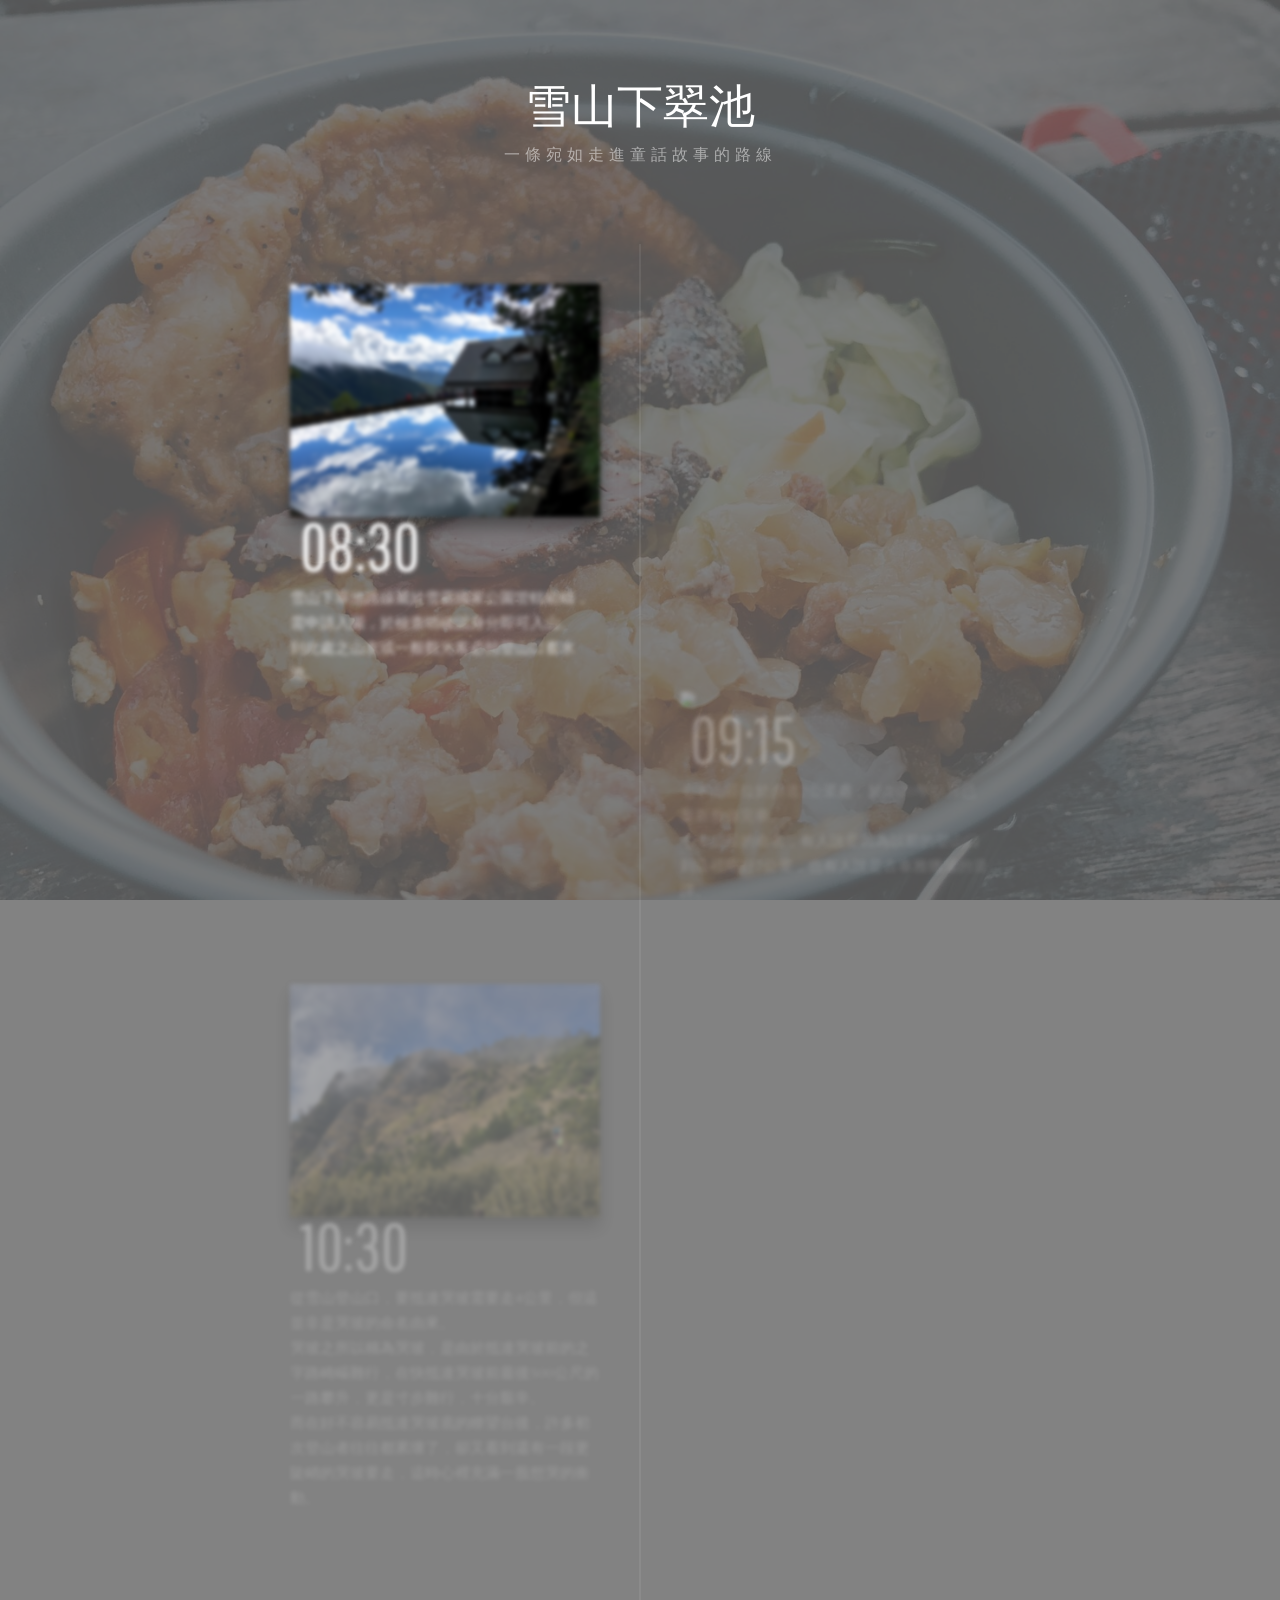
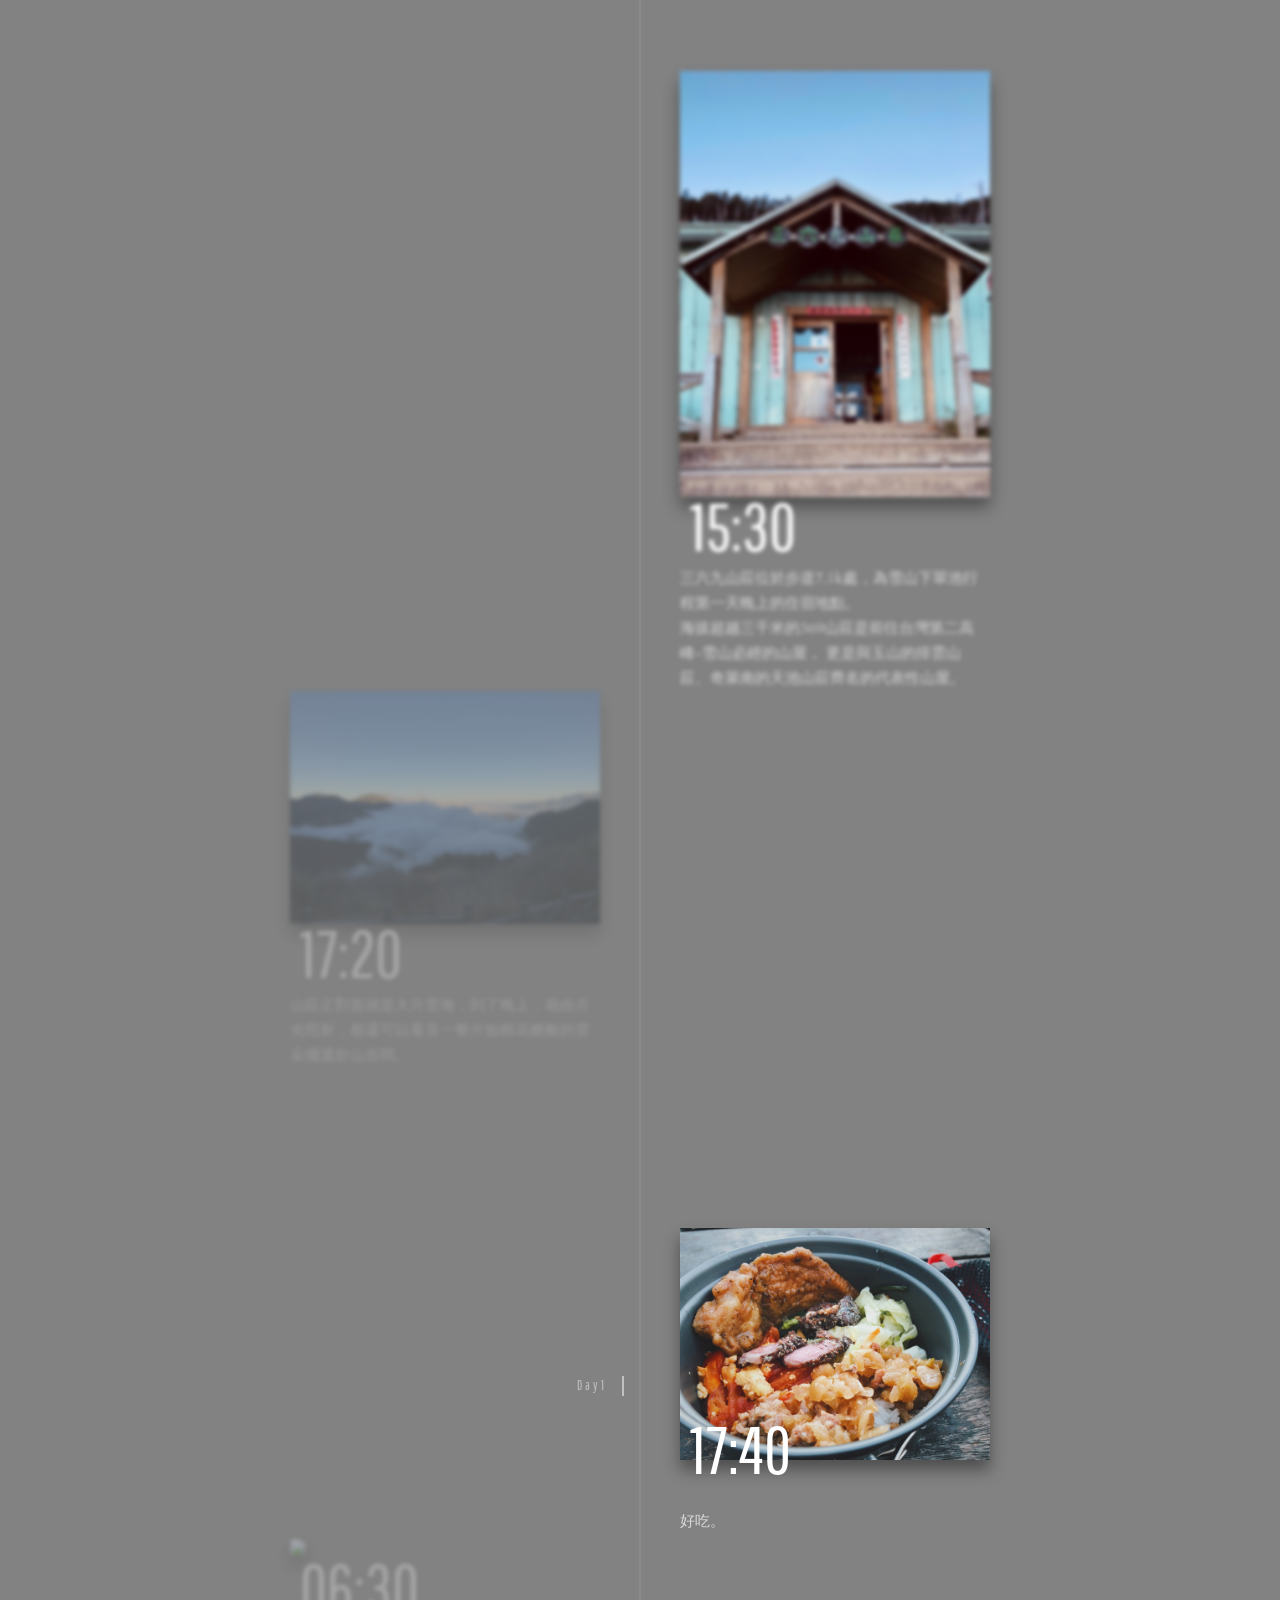
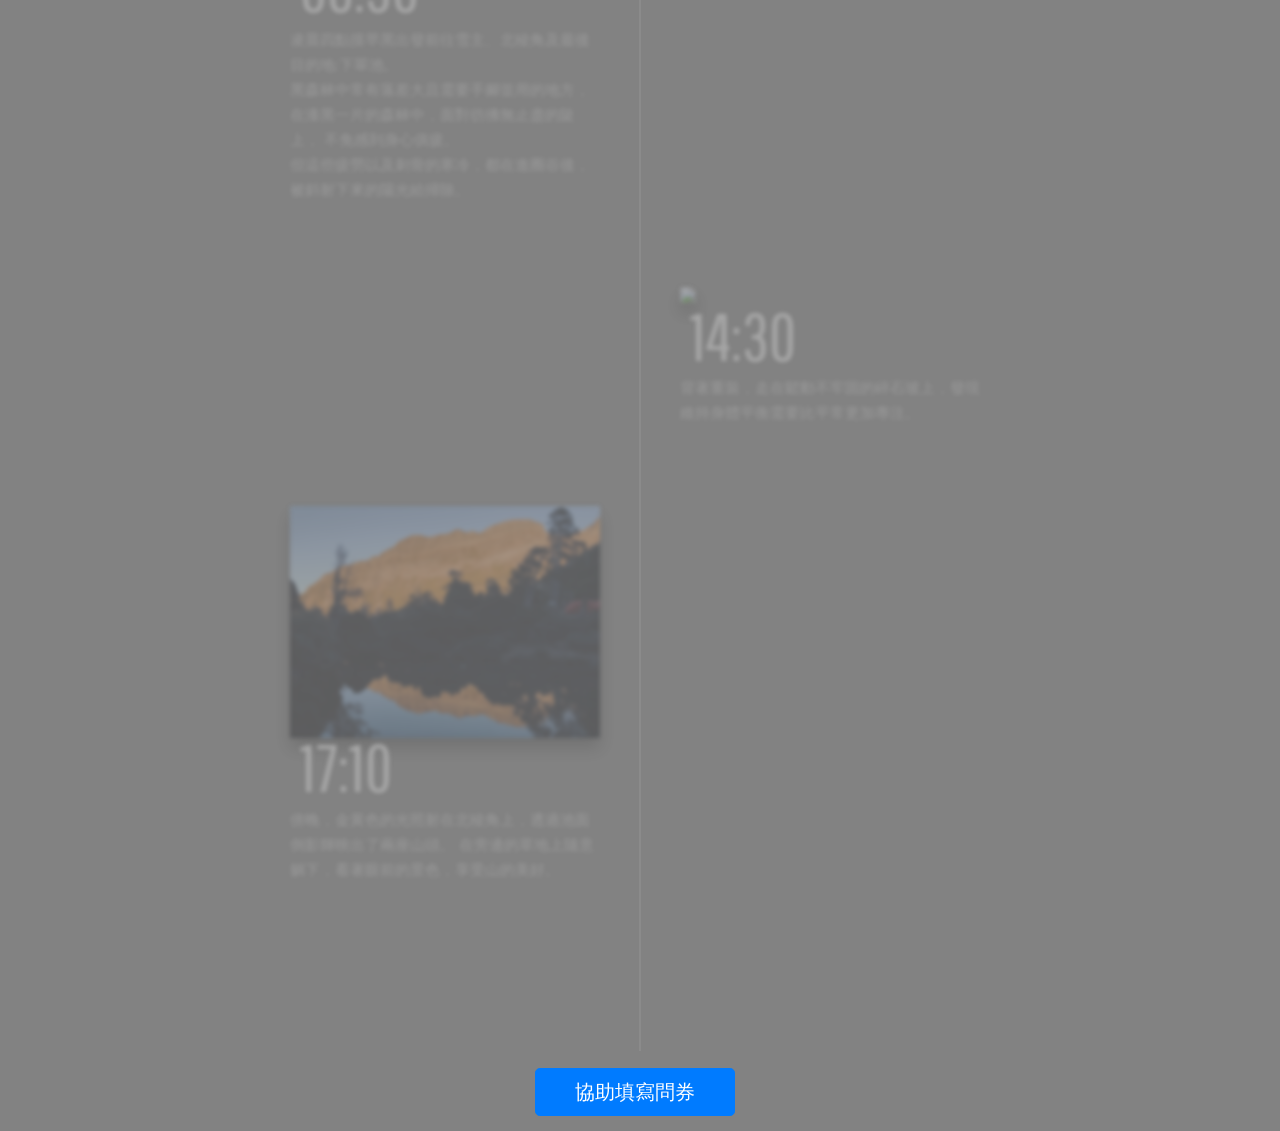
==== xue_mountain/timeline.html @ 910fe9a4 "first commit" ====
<!DOCTYPE html>
<html lang="en">

<head>
    <meta charset="UTF-8">
    <meta http-equiv="X-UA-Compatible" content="IE=edge">
    <meta name="viewport" content="width=device-width, initial-scale=1.0">
    <title>雪山行程記錄</title>
    <link rel="stylesheet" href="./scss/timeline.css">
    <link rel="stylesheet" href="https://cdn.jsdelivr.net/npm/bootstrap@4.6.0/dist/css/bootstrap.min.css">
    <link rel="shortcut icon" href="../問卷設計_v3/1618923704.ico" type="image/x-icon">


</head>

<body>
    <div class="timeline-container" id="timeline-1">
        <div class="timeline-header">
            <h2 class="timeline-header__title">雪山下翠池</h2>
            <h3 class="timeline-header__subtitle">一條宛如走進童話故事的路線</h3>
        </div>
        <div class="timeline">
            <div class="timeline-item" data-text="Day1">
                <div class="timeline__content"><img class="timeline__img" src="./img/1.jpg" />
                    <h2 class="timeline__content-title">08:30</h2>
                    <p class="timeline__content-desc">雪山下翠池路線屬於雪霸國家公園管轄範疇，需申請入園，於檢查哨確認身分即可入山。<br>
                        到此處之山友或一般觀光客必拍登山口蓄水池。</p>
                </div>
            </div>
            <div class="timeline-item" data-text="Day1">
                <div class="timeline__content"><img class="timeline__img" src="./img/2.jpg" />
                    <h2 class="timeline__content-title">09:15</h2>
                    <p class="timeline__content-desc">
                        七卡山莊位於步道2公里處，於2020年11月已重新整修完畢。<br>
                        七卡山莊的命名，有人說是因為以前的登山口到這裡剛好7公里，也有人說是古泰雅獵場的音譯。<br>
                    </p>
                </div>
            </div>
            <div class="timeline-item" data-text="Day1">
                <div class="timeline__content"><img class="timeline__img" src="./img/3.jpg" />
                    <h2 class="timeline__content-title">10:30</h2>
                    <p class="timeline__content-desc">
                        從雪山登山口，要抵達哭坡需要走4公里，但這並非是哭坡的命名由來。<br>
                        哭坡之所以稱為哭坡，是由於抵達哭坡前的之字路崎嶇難行，在快抵達哭坡前最後500公尺的一路攀升，更是寸步難行，十分艱辛。<br>
                        而在好不容易抵達哭坡底的瞭望台後，許多初次登山者往往都累壞了，卻又看到還有一段更陡峭的哭坡要走，這時心裡充滿一股想哭的衝動。
                    </p>
                </div>
            </div>
            <div class="timeline-item" data-text="Day1">
                <div class="timeline__content"><img class="timeline__img" src="./img/4.jpg" />
                    <h2 class="timeline__content-title">15:30</h2>
                    <p class="timeline__content-desc">三六九山莊位於步道7.1k處，為雪山下翠池行程第一天晚上的住宿地點。<br>
                        海拔超越三千米的369山莊是前往台灣第二高峰-雪山必經的山屋，
                        更是與玉山的排雲山莊、奇萊南的天池山莊齊名的代表性山屋。</p>
                </div>
            </div>
            <div class="timeline-item" data-text="Day1">
                <div class="timeline__content"><img class="timeline__img" src="./img/5.jpg" />
                    <h2 class="timeline__content-title">17:20</h2>
                    <p class="timeline__content-desc">
                        山莊正對面就是大片雲海，到了晚上，藉由月光照射，都還可以看見一整片如棉花糖般的雲朵擺盪於山谷間。
                    </p>
                </div>
            </div>
            <div class="timeline-item" data-text="Day1">
                <div class="timeline__content"><img class="timeline__img" src="./img/6.jpg" />
                    <h2 class="timeline__content-title">17:40</h2>
                    <p class="timeline__content-desc">
                        好吃。
                    </p>
                </div>
            </div>
            <div class="timeline-item" data-text="Day2">
                <div class="timeline__content"><img class="timeline__img" src="./img/7.jpg" />
                    <h2 class="timeline__content-title">06:30</h2>
                    <p class="timeline__content-desc">
                        凌晨四點摸早黑出發前往雪主、北稜角及最後目的地:下翠池。<br>
                        黑森林中常有落差大且需要手腳並用的地方，在漆黑一片的森林中，面對彷彿無止盡的陡上，
                        不免感到身心俱疲。<br>
                        但這些疲勞以及刺骨的寒冷，都在進圈谷後，被斜射下來的陽光給掃除。

                    </p>

                </div>
            </div>
            <div class="timeline-item" data-text="Day2">
                <div class="timeline__content"><img class="timeline__img" src="./img/8.jpg" />
                    <h2 class="timeline__content-title">14:30</h2>
                    <p class="timeline__content-desc">
                        背著重裝，走在鬆動不牢固的碎石坡上，發現維持身體平衡需要比平常更加專注。
                    </p>
                </div>
            </div>
            <div class="timeline-item" data-text="Day2">
                <div class="timeline__content"><img class="timeline__img" src="./img/9.jpg" />
                    <h2 class="timeline__content-title">17:10</h2>
                    <p class="timeline__content-desc">傍晚，金黃色的光照射在北稜角上，透過池面倒影輝映出了兩座山頭。
                        在旁邊的草地上隨意躺下，看著眼前的景色，享受山的美好。
                    </p>
                </div>
            </div>

            <button type="button" class="btn btn-lg btn-primary"
                style="width: 200px; position: relative; left: 35%; top: 65px;" style="cursor:pointer;" onclick="location.href=
            '../問卷設計_v3/Questionnaire.html';">協助填寫問券</button>
        </div>
        <script src="./js/jquery-3.6.0.js"></script>
        <script src="./js/timeline.js"></script>
</body>

</html>
---- xue_mountain/scss/timeline.css ----
@import url("https://fonts.googleapis.com/css?family=Cardo|Pathway+Gothic+One");
.timeline {
  display: -webkit-box;
  display: -ms-flexbox;
  display: flex;
  margin: 0 auto;
  -ms-flex-wrap: wrap;
  flex-wrap: wrap;
  -webkit-box-orient: vertical;
  -webkit-box-direction: normal;
  -ms-flex-direction: column;
  flex-direction: column;
  max-width: 700px;
  position: relative;
}

body {
  margin: 0;
  padding: 0;
  display: block;
}

.timeline__content-title {
  font-weight: normal;
  font-size: 66px;
  margin: -10px 0 0 0;
  -webkit-transition: .4s;
  transition: .4s;
  padding: 0 10px;
  -webkit-box-sizing: border-box;
  box-sizing: border-box;
  font-family: "Pathway Gothic One", sans-serif;
  color: #fff;
}

.timeline__content-desc {
  margin: 0;
  font-size: 15px;
  -webkit-box-sizing: border-box;
  box-sizing: border-box;
  color: rgba(255, 255, 255, 0.7);
  font-family: Cardo;
  font-weight: normal;
  line-height: 25px;
}

.timeline:before {
  position: absolute;
  left: 50%;
  width: 2px;
  height: 100%;
  margin-left: -1px;
  content: "";
  background: rgba(255, 255, 255, 0.07);
}

@media only screen and (max-width: 767px) {
  .timeline:before {
    left: 40px;
  }
}

.timeline-item {
  padding: 40px 0;
  opacity: .3;
  -webkit-filter: blur(2px);
  filter: blur(2px);
  -webkit-transition: .5s;
  transition: .5s;
  -webkit-box-sizing: border-box;
  box-sizing: border-box;
  width: calc(50% - 40px);
  display: -webkit-box;
  display: -ms-flexbox;
  display: flex;
  position: relative;
  -webkit-transform: translateY(-80px);
  transform: translateY(-80px);
}

.timeline-item:before {
  content: attr(data-text);
  letter-spacing: 3px;
  width: 100%;
  position: absolute;
  color: rgba(255, 255, 255, 0.5);
  font-size: 13px;
  font-family: "Pathway Gothic One", sans-serif;
  border-left: 2px solid rgba(255, 255, 255, 0.5);
  top: 70%;
  margin-top: -5px;
  padding-left: 15px;
  opacity: 0;
  right: calc(-100% - 56px);
}

.timeline-item:nth-child(even) {
  -ms-flex-item-align: end;
  align-self: flex-end;
}

.timeline-item:nth-child(even):before {
  right: auto;
  text-align: right;
  left: calc(-100% - 56px);
  padding-left: 0;
  border-left: none;
  border-right: 2px solid rgba(255, 255, 255, 0.5);
  padding-right: 15px;
}

.timeline-item--active {
  opacity: 1;
  -webkit-transform: translateY(0);
  transform: translateY(0);
  -webkit-filter: blur(0px);
  filter: blur(0px);
}

.timeline-item--active:before {
  top: 50%;
  -webkit-transition: .3s all .2s;
  transition: .3s all .2s;
  opacity: 1;
}

.timeline-item--active .timeline__content-title {
  margin: -50px 0 20px 0;
}

@media only screen and (max-width: 767px) {
  .timeline-item {
    -ms-flex-item-align: baseline !important;
    align-self: baseline !important;
    width: 100%;
    padding: 0 30px 150px 80px;
  }
  .timeline-item:before {
    left: 10px !important;
    padding: 0 !important;
    top: 50px;
    text-align: center !important;
    width: 60px;
    border: none !important;
  }
  .timeline-item:last-child {
    padding-bottom: 40px;
  }
}

.timeline__img {
  max-width: 100%;
  -webkit-box-shadow: 0 10px 15px rgba(0, 0, 0, 0.4);
  box-shadow: 0 10px 15px rgba(0, 0, 0, 0.4);
}

.timeline-container {
  width: 100%;
  position: relative;
  padding: 80px 0;
  -webkit-transition: .3s ease 0s;
  transition: .3s ease 0s;
  background-attachment: fixed;
  background-size: cover;
}

.timeline-container:before {
  position: absolute;
  left: 0;
  top: 0;
  width: 100%;
  height: 100%;
  background: rgba(99, 99, 99, 0.8);
  content: "";
}

.timeline-header {
  width: 100%;
  text-align: center;
  margin-bottom: 80px;
  position: relative;
}

.timeline-header__title {
  color: #fff;
  font-size: 46px;
  font-family: Cardo;
  font-weight: normal;
  margin: 0;
}

.timeline-header__subtitle {
  color: rgba(255, 255, 255, 0.5);
  font-family: "Pathway Gothic One", sans-serif;
  font-size: 16px;
  letter-spacing: 5px;
  margin: 10px 0 0 0;
  font-weight: normal;
}

.demo-footer {
  padding: 60px 0;
  text-align: center;
}

.demo-footer a {
  color: #999;
  display: inline-block;
  font-family: Cardo;
}

/*# sourceMappingURL=timeline.css.map */
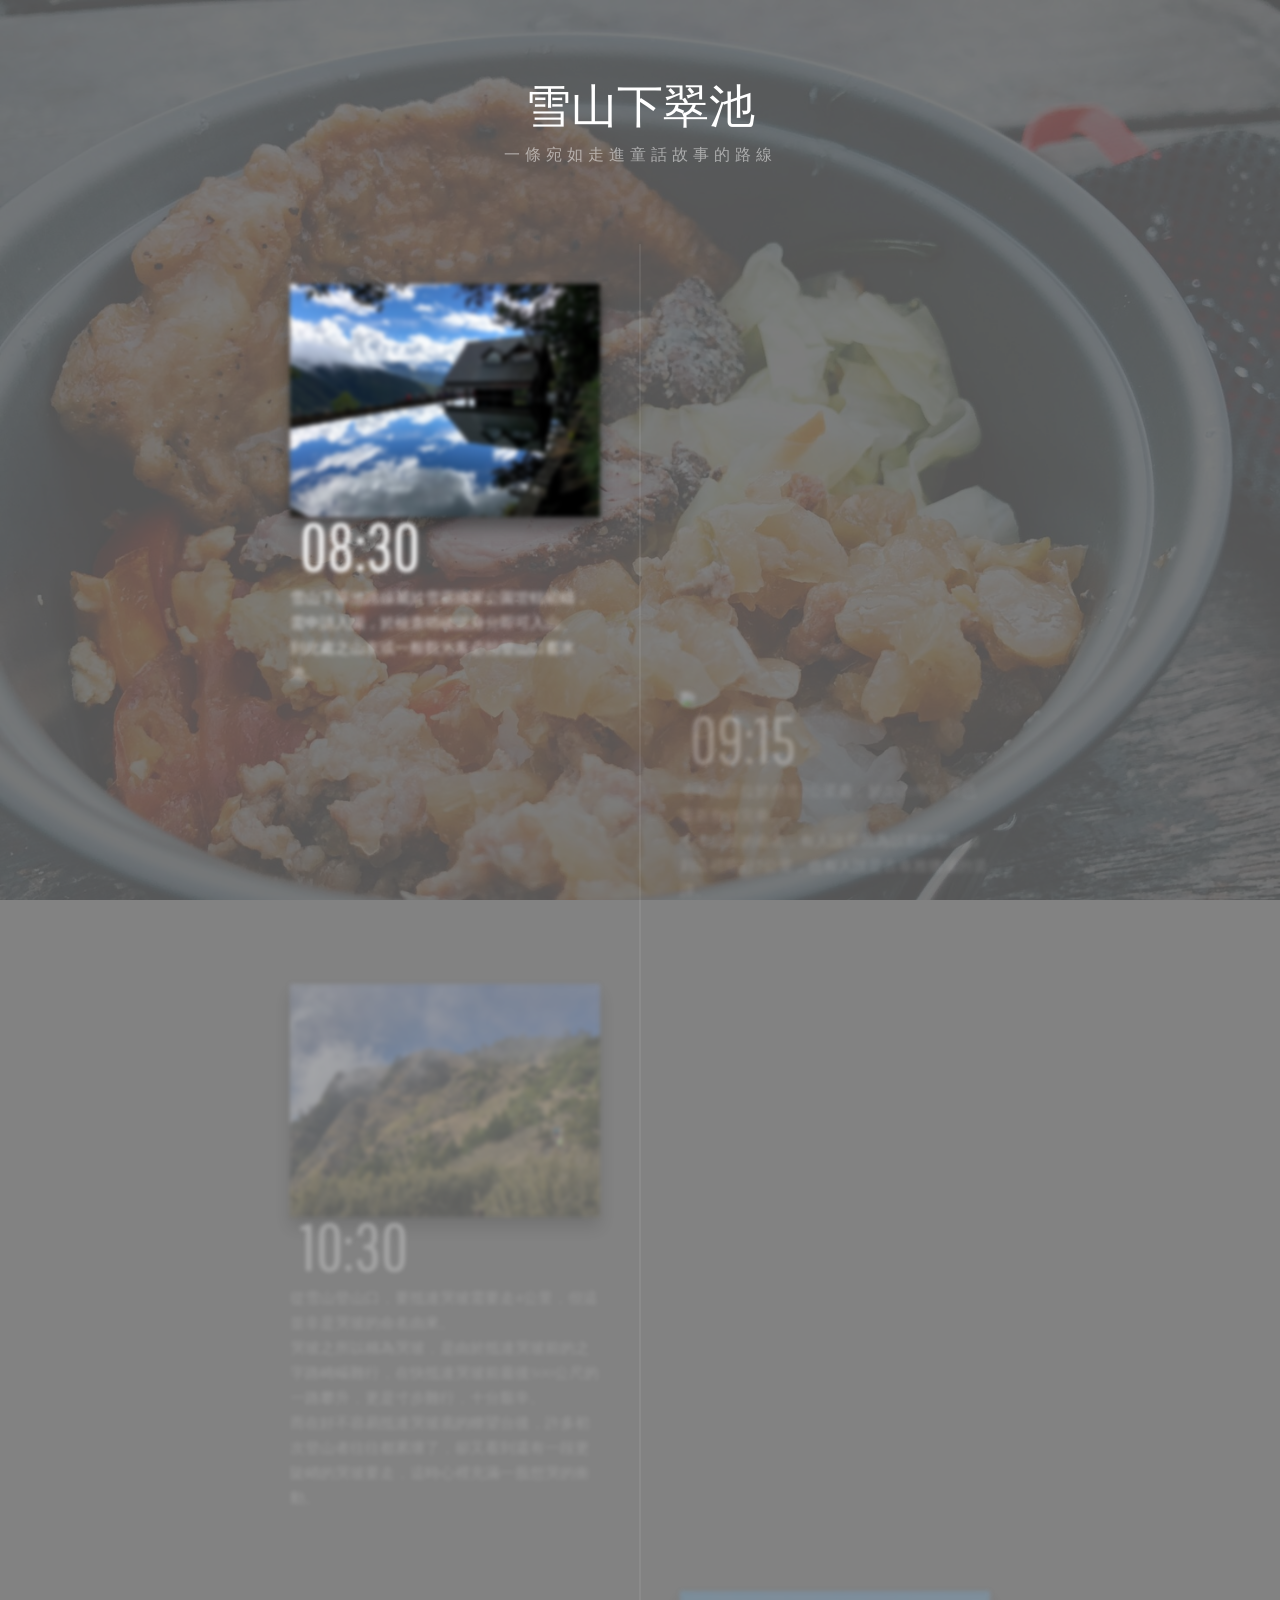
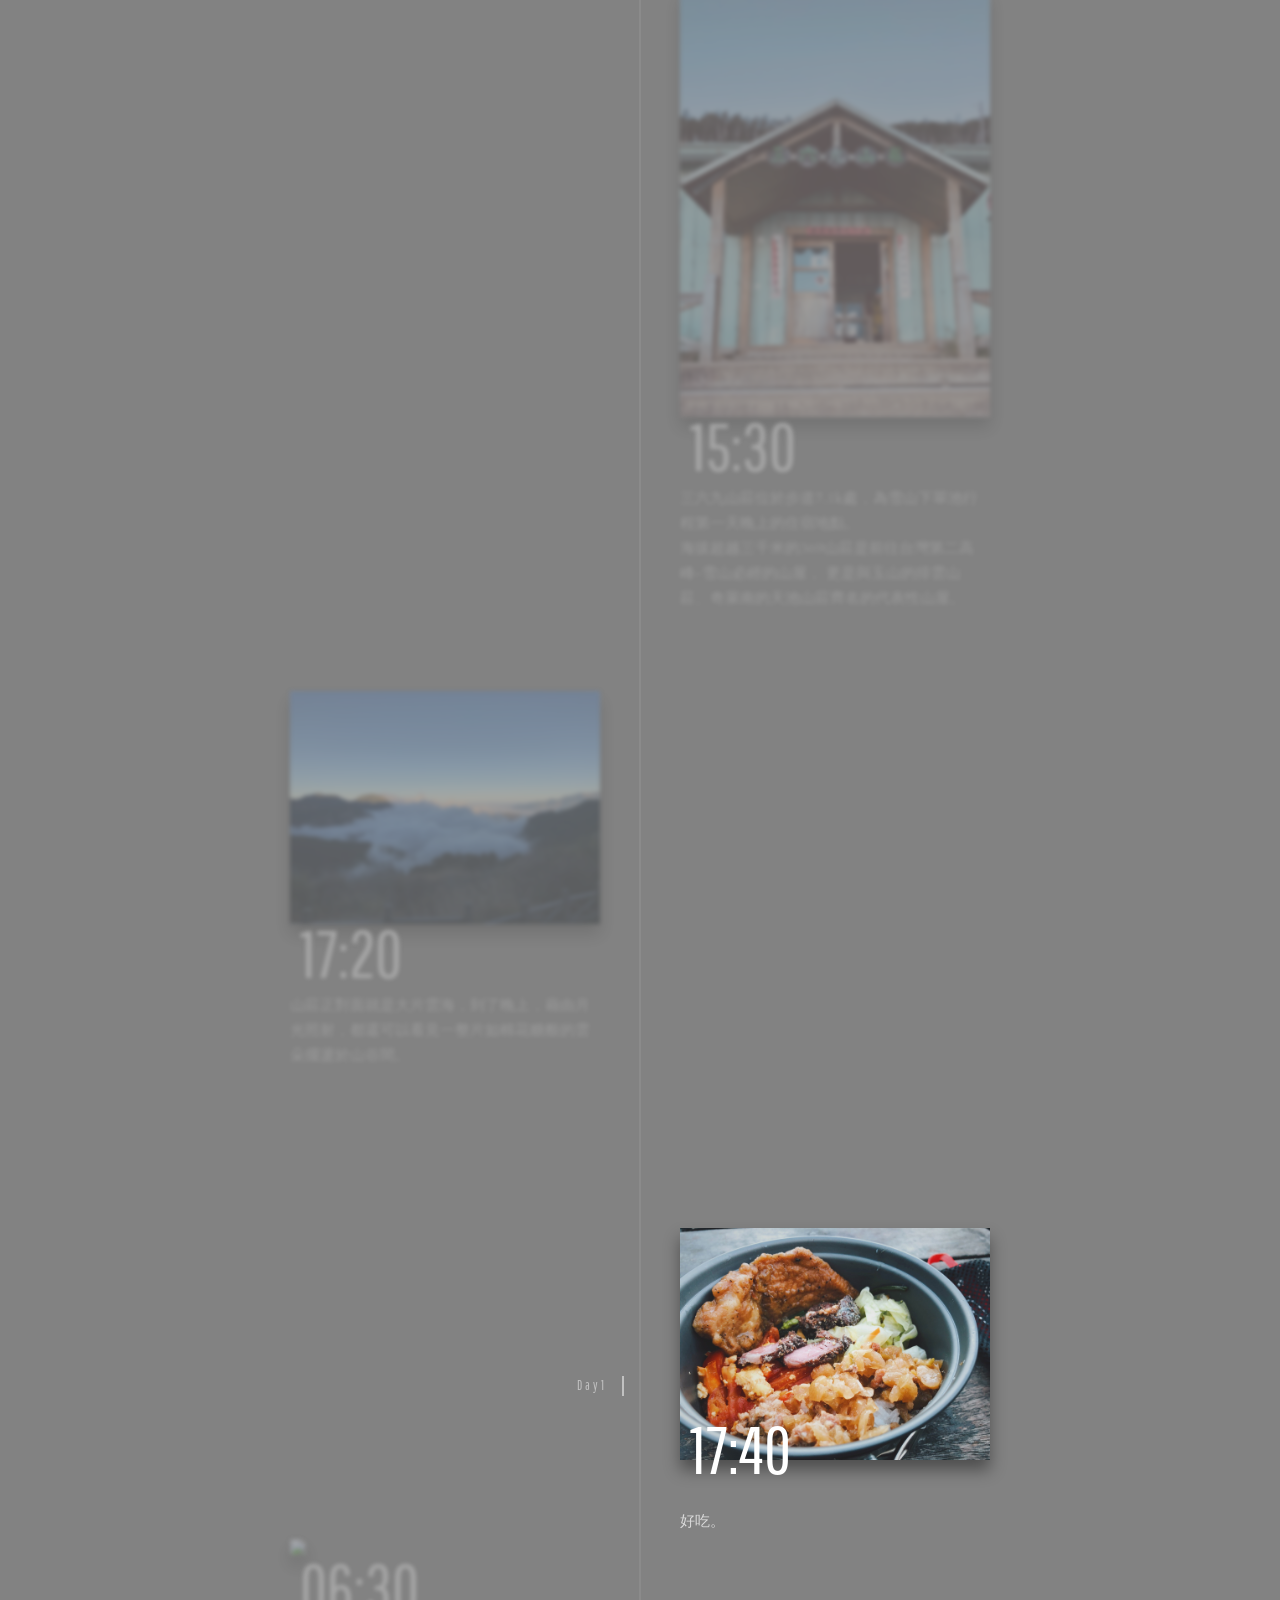
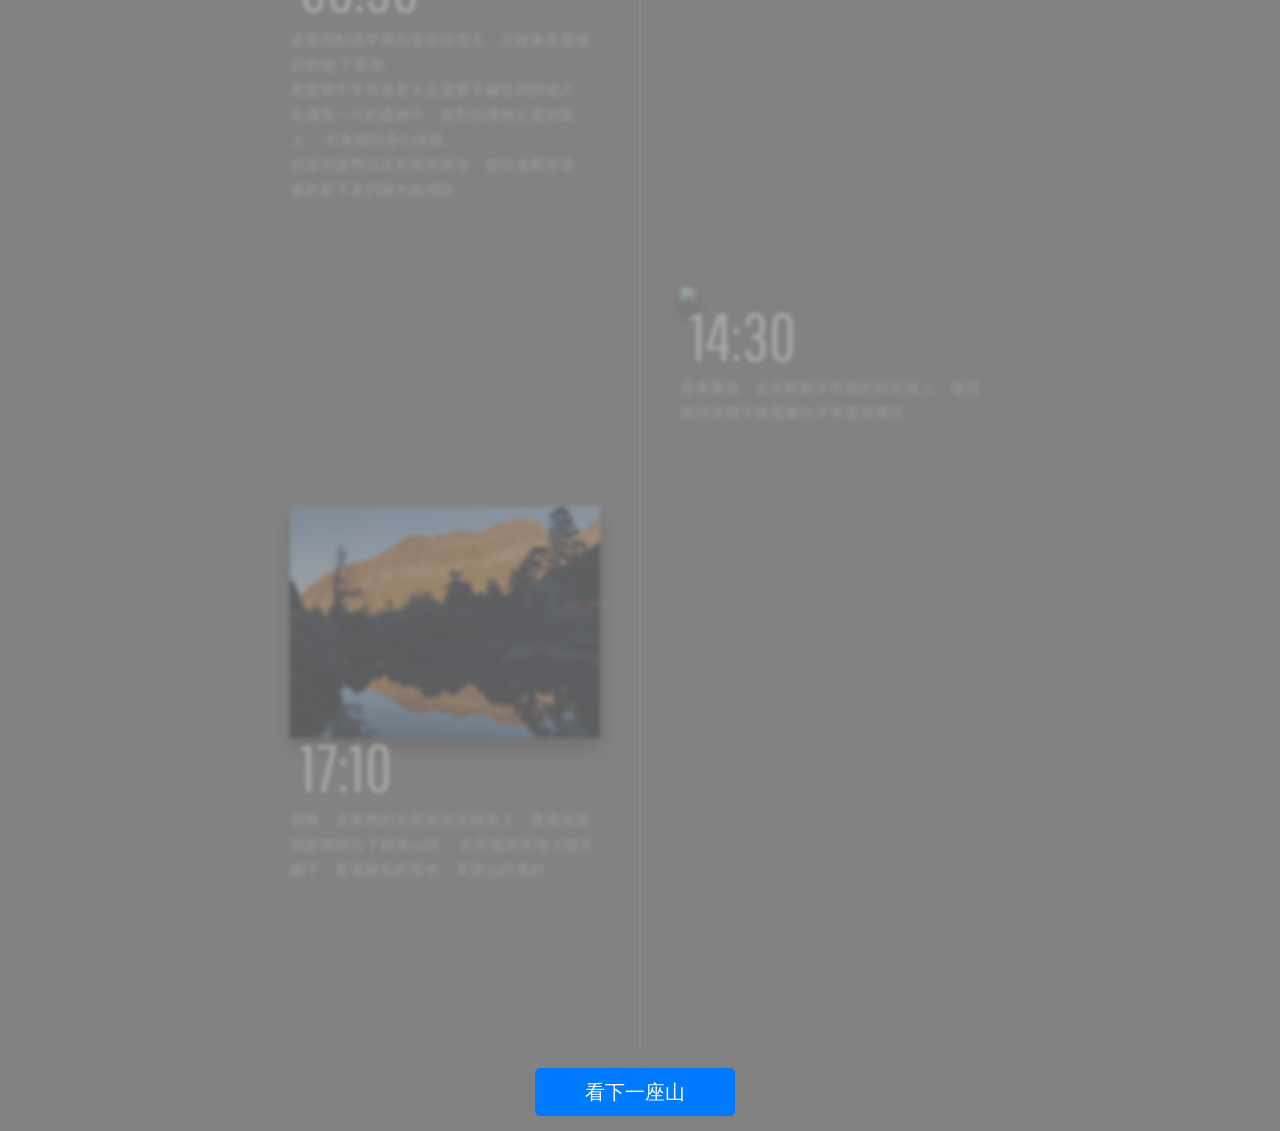
==== commit 273abf1c: "Update timeline.html" ====
--- a/xue_mountain/timeline.html
+++ b/xue_mountain/timeline.html
@@ -99,13 +99,11 @@
                     </p>
                 </div>
             </div>
-
-            <button type="button" class="btn btn-lg btn-primary"
-                style="width: 200px; position: relative; left: 35%; top: 65px;" style="cursor:pointer;" onclick="location.href=
-            '../問卷設計_v3/Questionnaire.html';">協助填寫問券</button>
+            <button type="button" class="btn btn-lg btn-primary"  style="width: 200px; position: relative; left: 35%; top: 65px;" style="cursor:pointer;" onclick="location.href=
+            '../daba/timeline.html';">看下一座山</button>
         </div>
         <script src="./js/jquery-3.6.0.js"></script>
         <script src="./js/timeline.js"></script>
 </body>
 
-</html>+</html>
